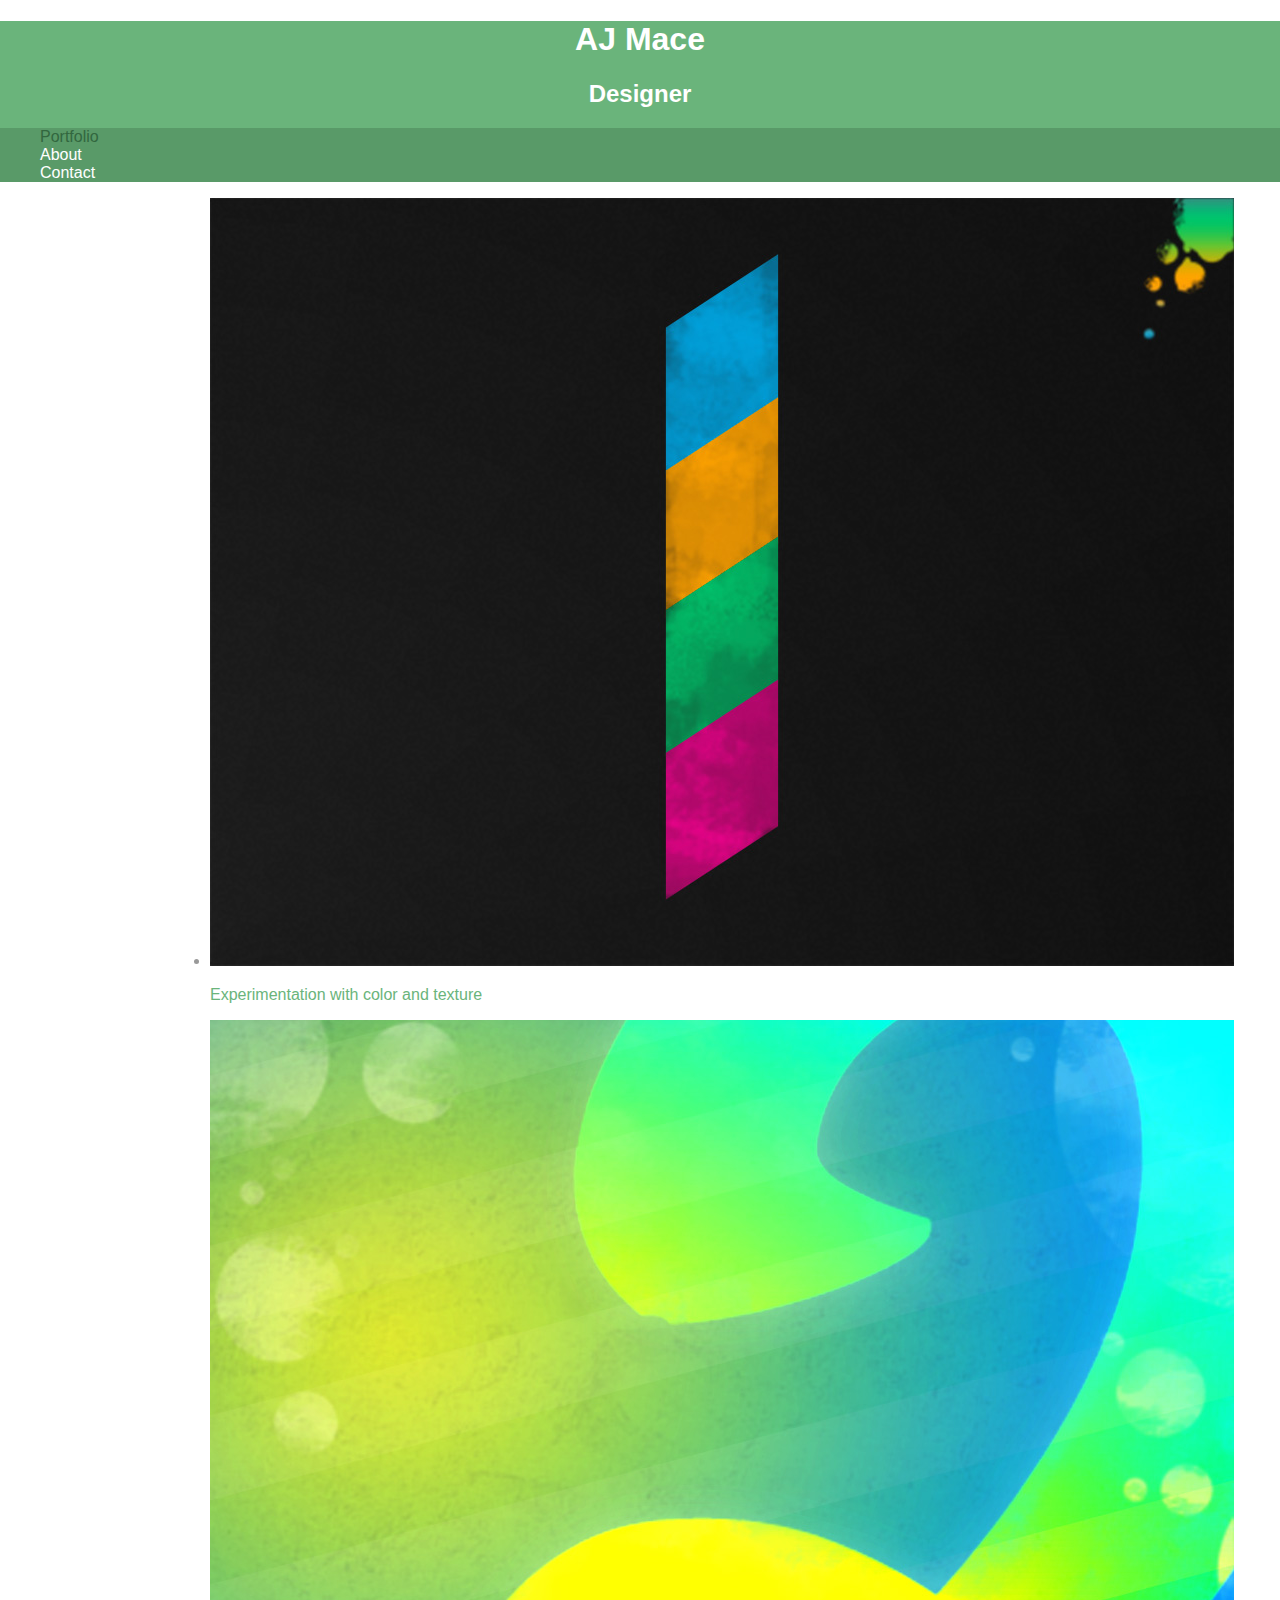
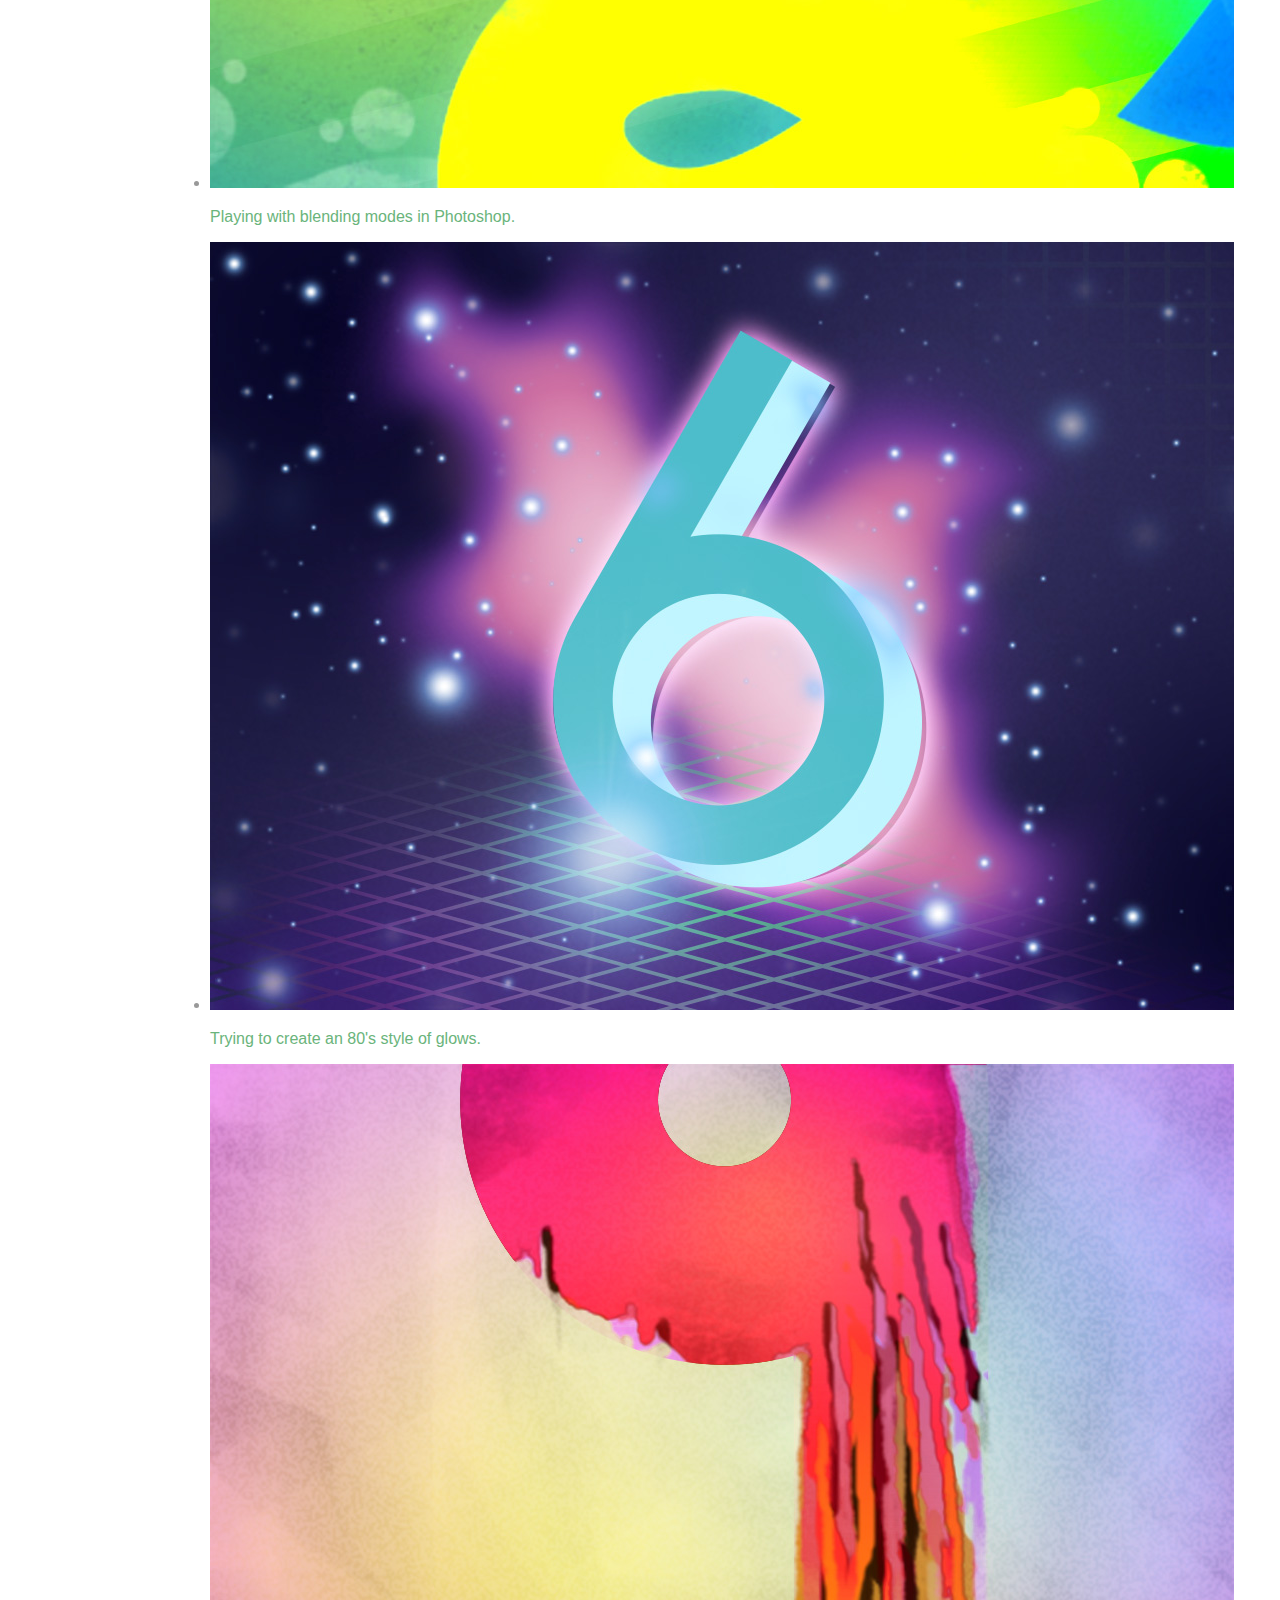
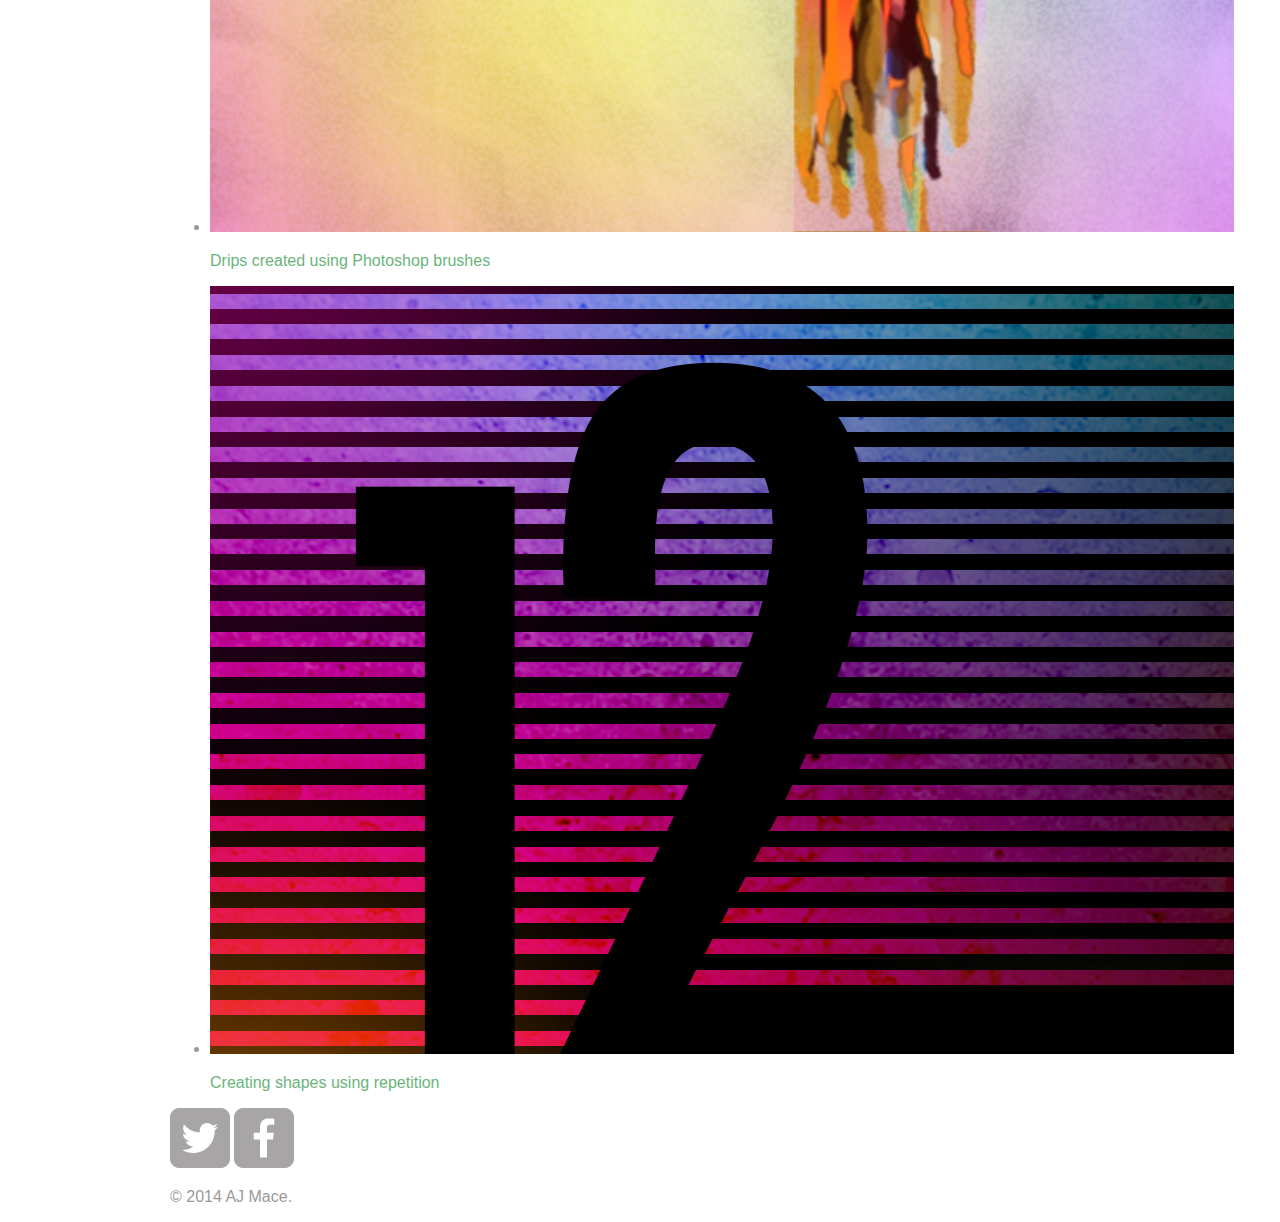
==== index.html @ 5f1f9d71 "Portfolio Project" ====
<!DOCTYPE html>
<html>
<head>
	<meta charset="utf-8">
	<title>AJ Mace  Designer</title>
	<link rel="stylesheet" href="css/normalize.css">
	<link rel="stylesheet" href="css/main.css">
	
</head>
<body>
	<header>
		<a href="index.html" id="logo">
			<h1>AJ Mace</h1>
			<h2>Designer</h2>
		</a>
		<nav>
			<ul>
				<li> <a href="index.html" class="selected">Portfolio</a> </li>
				<li> <a href="about.html">About</a> </li>
				<li> <a href="contact.html">Contact</a> </li>
				</ul>
			</nav>
	</header>
	<div id="wrapper">
		<section>
			<ul>
				<li>
					<a href="img/numbers-01.jpg">
					<img src="img/numbers-01.jpg" alt=" ">
					<p>Experimentation with color and texture</p>
				</a>
			</li>
			<li>
			<a href="img/numbers-02.jpg">
			<img src="img/numbers-02.jpg" alt=" ">
			<p>Playing with blending modes in Photoshop.</p>
			  </a>
	</li>
	<li>
		<a href="img/numbers-06.jpg">
		<img src="img/numbers-06.jpg" alt=" ">
		<p>Trying to create an 80's style of glows.</p>
	</a>
</li>
		<li>
		<a href="img/numbers-09.jpg">
		<img src="img/numbers-09.jpg" alt=" ">
		<p>Drips created using Photoshop brushes</p>
	</a>
</li>
<li>
		<a href="img/numbers-12.jpg">
		<img src="img/numbers-12.jpg" alt=" ">
		<p>Creating shapes using repetition</p>
	</a>
</li>
</ul>
		</section>
		<footer>
		<!-- this is a comment -->	
			<a href="http://twitter.com/justinscottco"> <img src="img/twitter-wrap.png" alt="Twitter logo">
			</a>
			<a href="http://facebook.com/justinscott.me"> <img src="img/facebook-wrap.png" alt="Facebook Logo">
			</a>
		<p>&copy; 2014 AJ Mace.</p>
		</footer>
	</div>
</body>
</html>
---- css/main.css ----
a { 
text-decoration: none;
}

#wrapper {
	max-width :940px;
	margin: 0 auto;
	padding:0 5%;
}

#logo {
	text-align: center;
	margin: 0;
}
a {
	color:#6ab47b;
}

header {
background: #6ab47b;
border-color:#599a68;
}

h1, h2 {
color: #fff;
}

nav {background: #599a68;
}

nav a, nav a:visited {color:#fff;
}

nav a.selected, nav a:hover {
	color : #32673f;
}
body {background-color: #fff;
	color: #999;
}
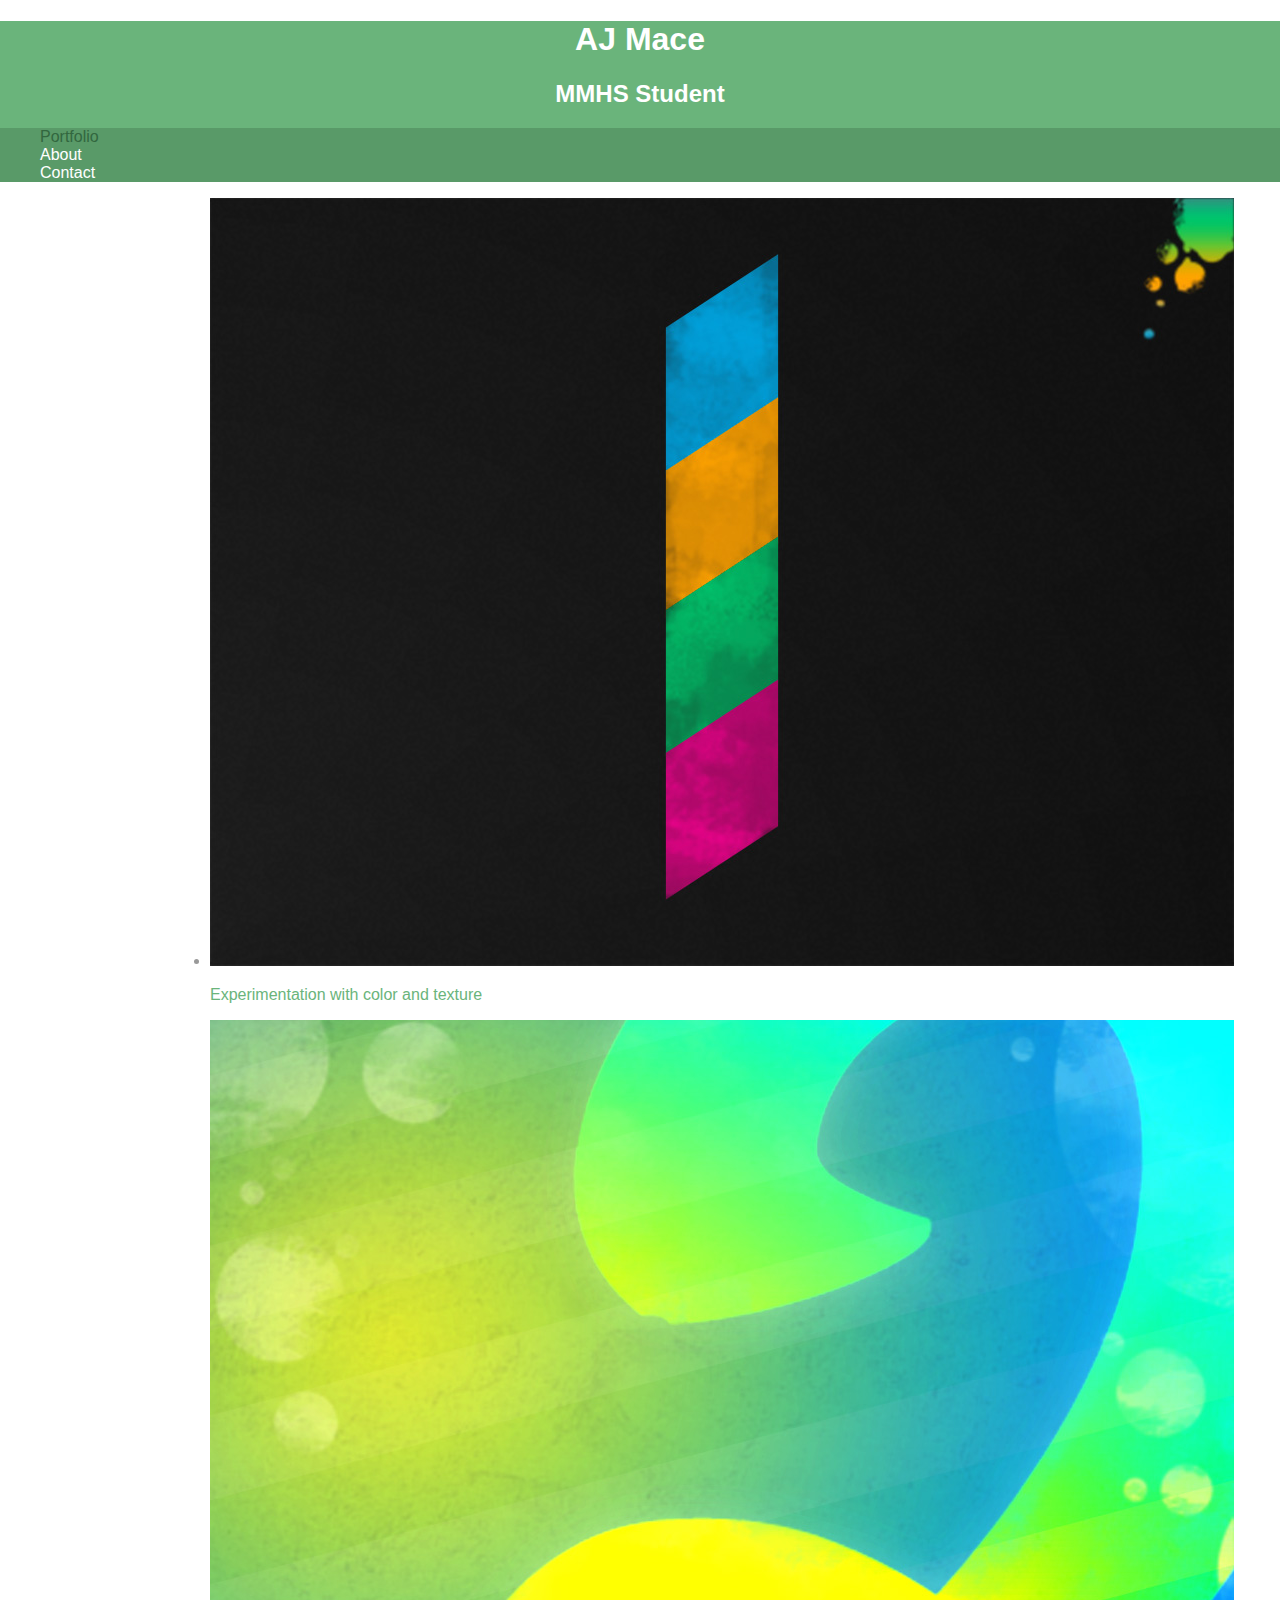
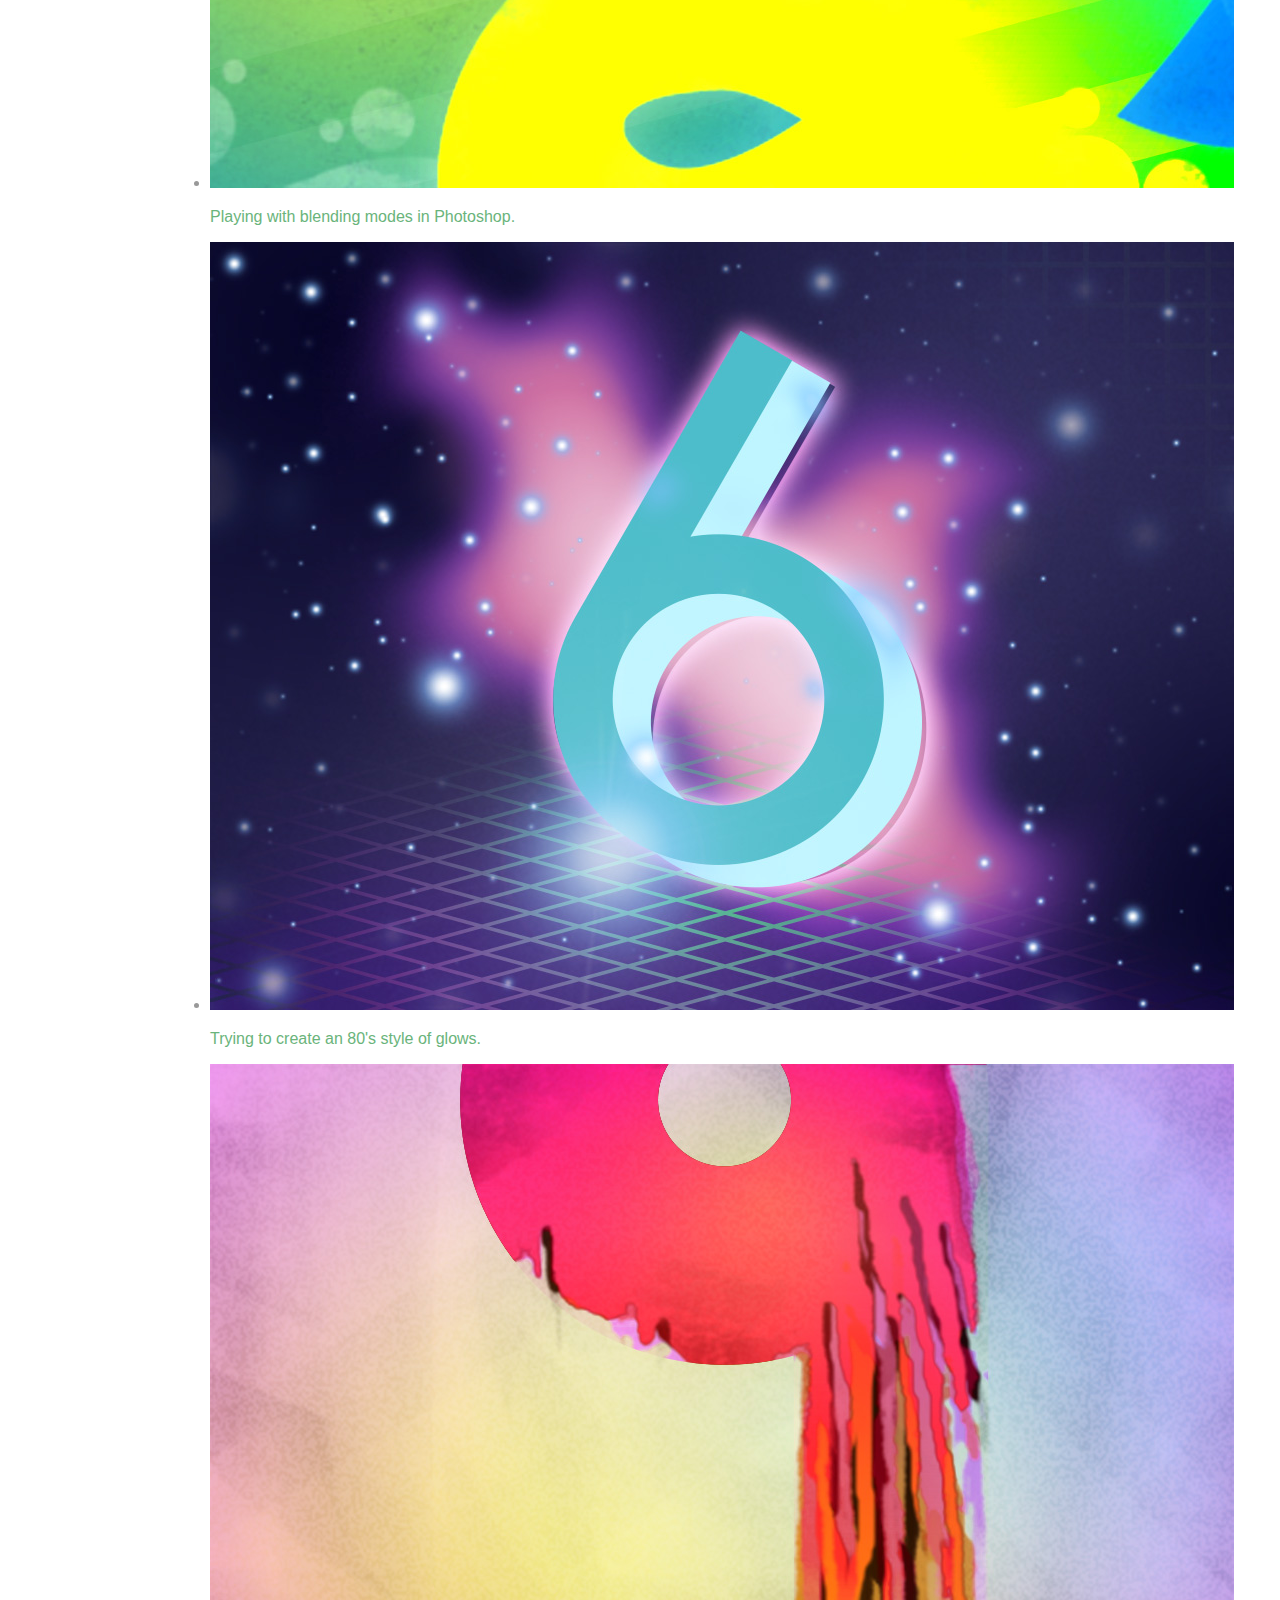
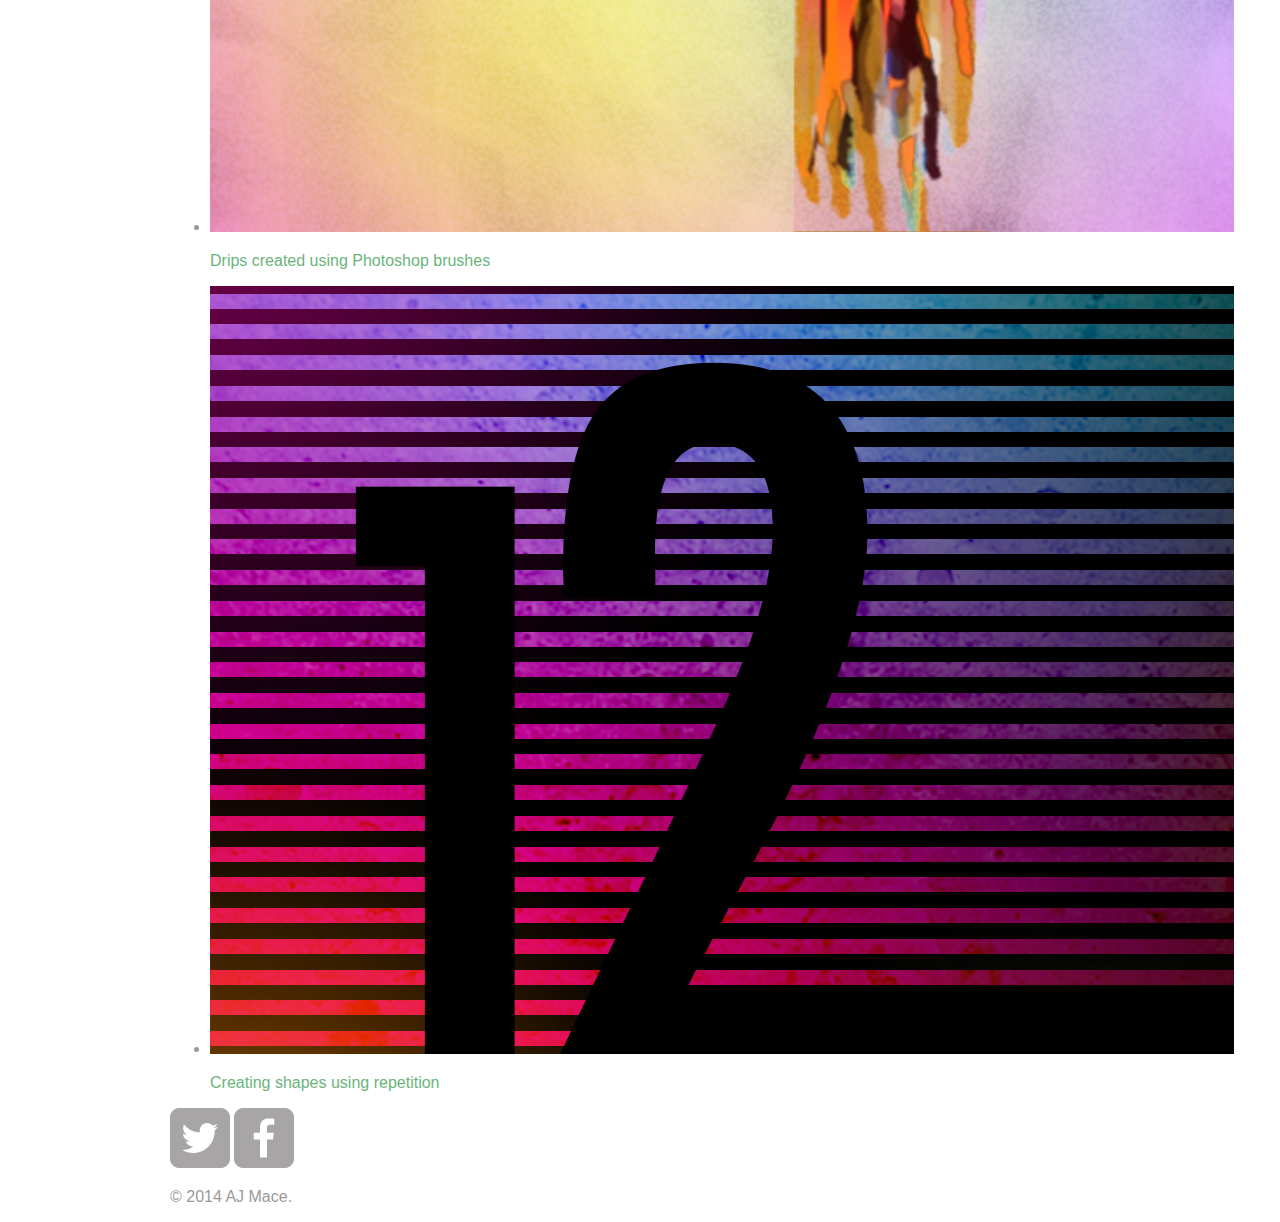
==== commit 20393d82: "added new content" ====
--- a/index.html
+++ b/index.html
@@ -4,6 +4,7 @@
 	<meta charset="utf-8">
 	<title>AJ Mace  Designer</title>
 	<link rel="stylesheet" href="css/normalize.css">
+	<link href='http://fonts.googleapis.com/css?family=Bitter' rel='stylesheet' type='text/css'>
 	<link rel="stylesheet" href="css/main.css">
 	
 </head>
@@ -11,7 +12,7 @@
 	<header>
 		<a href="index.html" id="logo">
 			<h1>AJ Mace</h1>
-			<h2>Designer</h2>
+			<h2>MMHS Student</h2>
 		</a>
 		<nav>
 			<ul>
--- a/css/main.css
+++ b/css/main.css
@@ -1,12 +1,24 @@
 a { 
 text-decoration: none;
 }
+
+/**
+
+*/
+
+/**********************************
+GENERAL
+***********************************/
 
 #wrapper {
 	max-width :940px;
 	margin: 0 auto;
 	padding:0 5%;
 }
+
+/**********************************
+HEADING
+***********************************/
 
 #logo {
 	text-align: center;
@@ -16,22 +28,46 @@
 	color:#6ab47b;
 }
 
+/**********************************
+COLORS
+***********************************/
+
+/* site body */
+body {
+  background-color: #fff;
+  color: #999;
+}
+
+/* green header */
 header {
 background: #6ab47b;
 border-color:#599a68;
 }
 
+/* logo text */
 h1, h2 {
 color: #fff;
 }
 
+/* links */
+a {
+  color: #6ab47b;
+}
+
+/* nav background on mobile */
 nav {background: #599a68;
 }
 
+/* nav link */
 nav a, nav a:visited {color:#fff;
 }
 
+/* selected nav link */
 nav a.selected, nav a:hover {
+
+	/* site body */
+
+	
 	color : #32673f;
 }
 body {background-color: #fff;
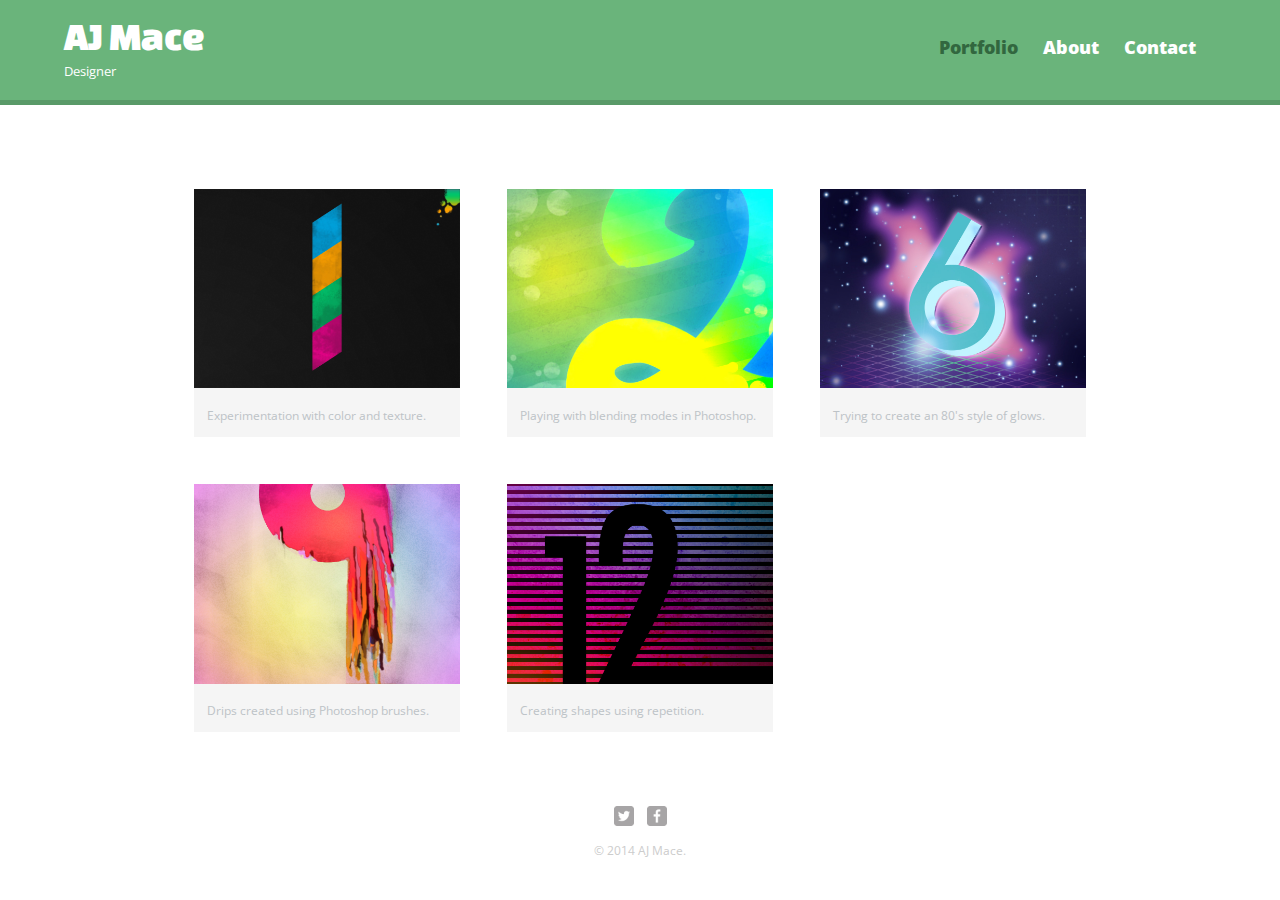
==== commit 55191c52: "chnges" ====
--- a/index.html
+++ b/index.html
@@ -1,70 +1,68 @@
- <!DOCTYPE html>
+<!DOCTYPE html>
 <html>
-<head>
-	<meta charset="utf-8">
-	<title>AJ Mace  Designer</title>
-	<link rel="stylesheet" href="css/normalize.css">
-	<link href='http://fonts.googleapis.com/css?family=Bitter' rel='stylesheet' type='text/css'>
-	<link rel="stylesheet" href="css/main.css">
-	
-</head>
-<body>
-	<header>
-		<a href="index.html" id="logo">
-			<h1>AJ Mace</h1>
-			<h2>MMHS Student</h2>
-		</a>
-		<nav>
-			<ul>
-				<li> <a href="index.html" class="selected">Portfolio</a> </li>
-				<li> <a href="about.html">About</a> </li>
-				<li> <a href="contact.html">Contact</a> </li>
-				</ul>
-			</nav>
-	</header>
-	<div id="wrapper">
-		<section>
-			<ul>
-				<li>
-					<a href="img/numbers-01.jpg">
-					<img src="img/numbers-01.jpg" alt=" ">
-					<p>Experimentation with color and texture</p>
-				</a>
-			</li>
-			<li>
-			<a href="img/numbers-02.jpg">
-			<img src="img/numbers-02.jpg" alt=" ">
-			<p>Playing with blending modes in Photoshop.</p>
-			  </a>
-	</li>
-	<li>
-		<a href="img/numbers-06.jpg">
-		<img src="img/numbers-06.jpg" alt=" ">
-		<p>Trying to create an 80's style of glows.</p>
-	</a>
-</li>
-		<li>
-		<a href="img/numbers-09.jpg">
-		<img src="img/numbers-09.jpg" alt=" ">
-		<p>Drips created using Photoshop brushes</p>
-	</a>
-</li>
-<li>
-		<a href="img/numbers-12.jpg">
-		<img src="img/numbers-12.jpg" alt=" ">
-		<p>Creating shapes using repetition</p>
-	</a>
-</li>
-</ul>
-		</section>
-		<footer>
-		<!-- this is a comment -->	
-			<a href="http://twitter.com/justinscottco"> <img src="img/twitter-wrap.png" alt="Twitter logo">
-			</a>
-			<a href="http://facebook.com/justinscott.me"> <img src="img/facebook-wrap.png" alt="Facebook Logo">
-			</a>
-		<p>&copy; 2014 AJ Mace.</p>
-		</footer>
-	</div>
-</body>
+  <head>
+    <meta charset="utf-8">
+    <title>AJ Mace | Student</title>
+    <link rel="stylesheet" href="css/normalize.css">
+    <link href='http://fonts.googleapis.com/css?family=Changa+One|Open+Sans:400italic,700italic,400,700,800' rel='stylesheet' type='text/css'>
+    <link rel="stylesheet" href="css/main.css">
+    <link rel="stylesheet" href="css/responsive.css">
+    <meta name="viewport" content="width=device-width, initial-scale=1.0">
+  </head>
+  <body>
+    <header>
+      <a href="index.html" id="logo">
+        <h1>AJ Mace</h1>
+        <h2>Designer</h2>
+      </a>
+      <nav>
+        <ul>
+          <li><a href="index.html" class="selected">Portfolio</a></li>
+          <li><a href="about.html">About</a></li>
+          <li><a href="contact.html">Contact</a></li>
+        </ul>
+      </nav>  
+    </header>
+    <div id="wrapper">
+      <section>
+        <ul id="gallery">
+          <li>
+            <a href="img/numbers-01.jpg">
+              <img src="img/numbers-01.jpg" alt="">
+              <p>Experimentation with color and texture.</p>
+            </a>
+          </li>
+          <li>
+            <a href="img/numbers-02.jpg">
+              <img src="img/numbers-02.jpg" alt="">
+              <p>Playing with blending modes in Photoshop.</p>
+            </a>
+          </li>
+          <li>
+            <a href="img/numbers-06.jpg">
+              <img src="img/numbers-06.jpg" alt="">
+              <p>Trying to create an 80's style of glows.</p>
+            </a>
+          </li>
+          <li>
+            <a href="img/numbers-09.jpg">
+              <img src="img/numbers-09.jpg" alt="">
+              <p>Drips created using Photoshop brushes.</p>
+            </a>
+          </li>
+          <li>
+            <a href="img/numbers-12.jpg">
+              <img src="img/numbers-12.jpg" alt="">
+              <p>Creating shapes using repetition.</p>
+            </a>
+          </li>
+        </ul>
+      </section>
+      <footer>
+        <a href="http://twitter.com/AJ_Mace"><img src="img/twitter-wrap.png" alt="Twitter Logo" class="social-icon"> </a>
+        <a href="http://facebook.com/nickpettit"> <img src="img/facebook-wrap.png" alt="Facebook Logo" class="social-icon"> </a>
+        <p>&copy; 2014 AJ Mace.</p>
+      </footer>
+    </div>
+  </body>
 </html>--- a/css/main.css
+++ b/css/main.css
@@ -1,32 +1,183 @@
-a { 
-text-decoration: none;
-}
-
-/**
-
-*/
-
 /**********************************
 GENERAL
 ***********************************/
 
+body {
+  font-family: 'Open Sans', sans-serif;
+}
+
 #wrapper {
-	max-width :940px;
-	margin: 0 auto;
-	padding:0 5%;
-}
+  max-width: 940px;
+  margin: 0 auto;
+  padding: 0 5%;
+}
+
+a {
+  text-decoration: none;
+}
+
+img {
+  max-width: 100%;
+}
+
+h3 {
+  margin: 0 0 1em 0;
+}
+
+
 
 /**********************************
 HEADING
 ***********************************/
 
+header {
+  float: left;
+  margin: 0 0 30px 0;
+  padding: 5px 0 0 0;
+  width: 100%;
+}
+
 #logo {
-	text-align: center;
-	margin: 0;
-}
-a {
-	color:#6ab47b;
-}
+  text-align: center;
+  margin: 0;
+}
+
+h1 {
+  font-family: 'Changa One', sans-serif;
+  margin: 15px 0;
+  font-size: 1.75em;
+  font-weight: normal;
+  line-height: 0.8em;
+}
+
+h2 {
+  font-size: 0.75em;
+  margin: -5px 0 0;
+  font-weight: normal;
+}
+
+
+
+/**********************************
+NAVIGATION
+***********************************/
+
+nav {
+  text-align: center;
+  padding: 10px 0;
+  margin: 20px 0 0;
+}
+
+nav ul {
+  list-style: none;
+  margin: 0 10px;
+  padding: 0;
+}
+
+nav li {
+  display: inline-block;
+}
+
+nav a {
+  font-weight: 800;
+  padding: 15px 10px;
+}
+
+
+
+/**********************************
+FOOTER
+***********************************/
+
+footer {
+  font-size: 0.75em;
+  text-align: center;
+  clear: both;
+  padding-top: 50px;
+  color: #ccc;
+}
+
+.social-icon {
+  width: 20px;
+  height: 20px;
+  margin: 0 5px;
+}
+
+
+
+/**********************************
+PAGE: PORTFOLIO
+***********************************/
+
+#gallery {
+  margin: 0;
+  padding: 0;
+  list-style: none;
+}
+
+#gallery li {
+  float: left;
+  width: 45%;
+  margin: 2.5%;
+  background-color: #f5f5f5;
+  color: #bdc3c7;
+}
+
+#gallery li a p {
+  margin: 0;
+  padding: 5%;
+  font-size: 0.75em;
+  color: #bdc3c7
+}
+
+
+
+/**********************************
+PAGE: ABOUT
+***********************************/
+
+.profile-photo {
+  display: block;
+  max-width: 150px;
+  margin: 0 auto 30px;
+  border-radius: 100%;
+}
+
+
+
+/**********************************
+PAGE: CONTACT
+***********************************/
+
+.contact-info {
+  list-style: none;
+  padding: 0;
+  margin: 0;
+  font-size: 0.9em;
+}
+
+.contact-info a {
+  display: block;
+  min-height: 20px;
+  background-repeat: no-repeat;
+  background-size: 20px 20px;
+  padding: 0 0 0 30px;
+  margin: 0 0 10px;
+}
+
+.contact-info li.phone a {
+  background-image: url('../img/phone.png');
+}
+
+.contact-info li.mail a {
+  background-image: url('../img/mail.png');
+}
+
+.contact-info li.twitter a {
+  background-image: url('../img/twitter.png');
+}
+
+
 
 /**********************************
 COLORS
@@ -40,13 +191,18 @@
 
 /* green header */
 header {
-background: #6ab47b;
-border-color:#599a68;
+  background: #6ab47b;
+  border-color: #599a68;
+}
+
+/* nav background on mobile */
+nav {
+  background: #599a68;
 }
 
 /* logo text */
 h1, h2 {
-color: #fff;
+  color: #fff;
 }
 
 /* links */
@@ -54,22 +210,12 @@
   color: #6ab47b;
 }
 
-/* nav background on mobile */
-nav {background: #599a68;
-}
-
 /* nav link */
-nav a, nav a:visited {color:#fff;
+nav a, nav a:visited {
+  color: #fff;
 }
 
 /* selected nav link */
 nav a.selected, nav a:hover {
-
-	/* site body */
-
-	
-	color : #32673f;
-}
-body {background-color: #fff;
-	color: #999;
-}
+  color: #32673f;
+}
--- a/css/responsive.css
+++ b/css/responsive.css
@@ -0,0 +1,79 @@
+@media screen and (min-width: 480px) {
+  
+  /**********************************
+  TWO COLUMN LAYOUT
+  ***********************************/
+  
+  #primary {
+    width: 50%;
+    float: left;
+  }
+  
+  #secondary {
+    width: 40%;
+    float: right;
+  }
+  
+
+  
+  /**********************************
+  PAGE: PORTFOLIO
+  ***********************************/
+  
+  #gallery li {
+    width: 28.3333%;
+  }
+  
+  #gallery li:nth-child(4n) {
+    clear: left;
+  }
+  
+  /**********************************
+  PAGE: ABOUT
+  ***********************************/
+  
+  .profile-photo {
+    float: left;
+    margin: 0 5% 80px 0;
+  }
+  
+}
+
+@media screen and (min-width: 660px) {
+
+  /**********************************
+  HEADER
+  ***********************************/
+
+  nav {
+    background: none;
+    float: right;
+    font-size: 1.125em;
+    margin-right: 5%;
+    text-align: right;
+    width: 45%;
+  }
+  
+  #logo {
+    float: left;
+    margin-left: 5%;
+    text-align: left;
+    width: 45%;
+  }
+  
+  h1 {
+    font-size: 2.5em;
+  }
+  
+  h2 {
+    font-size: 0.825em;
+    margin-bottom: 20px;
+  }
+  
+  header {
+    border-bottom: 5px solid #599a68;
+    margin-bottom: 60px;
+  }
+
+  
+}